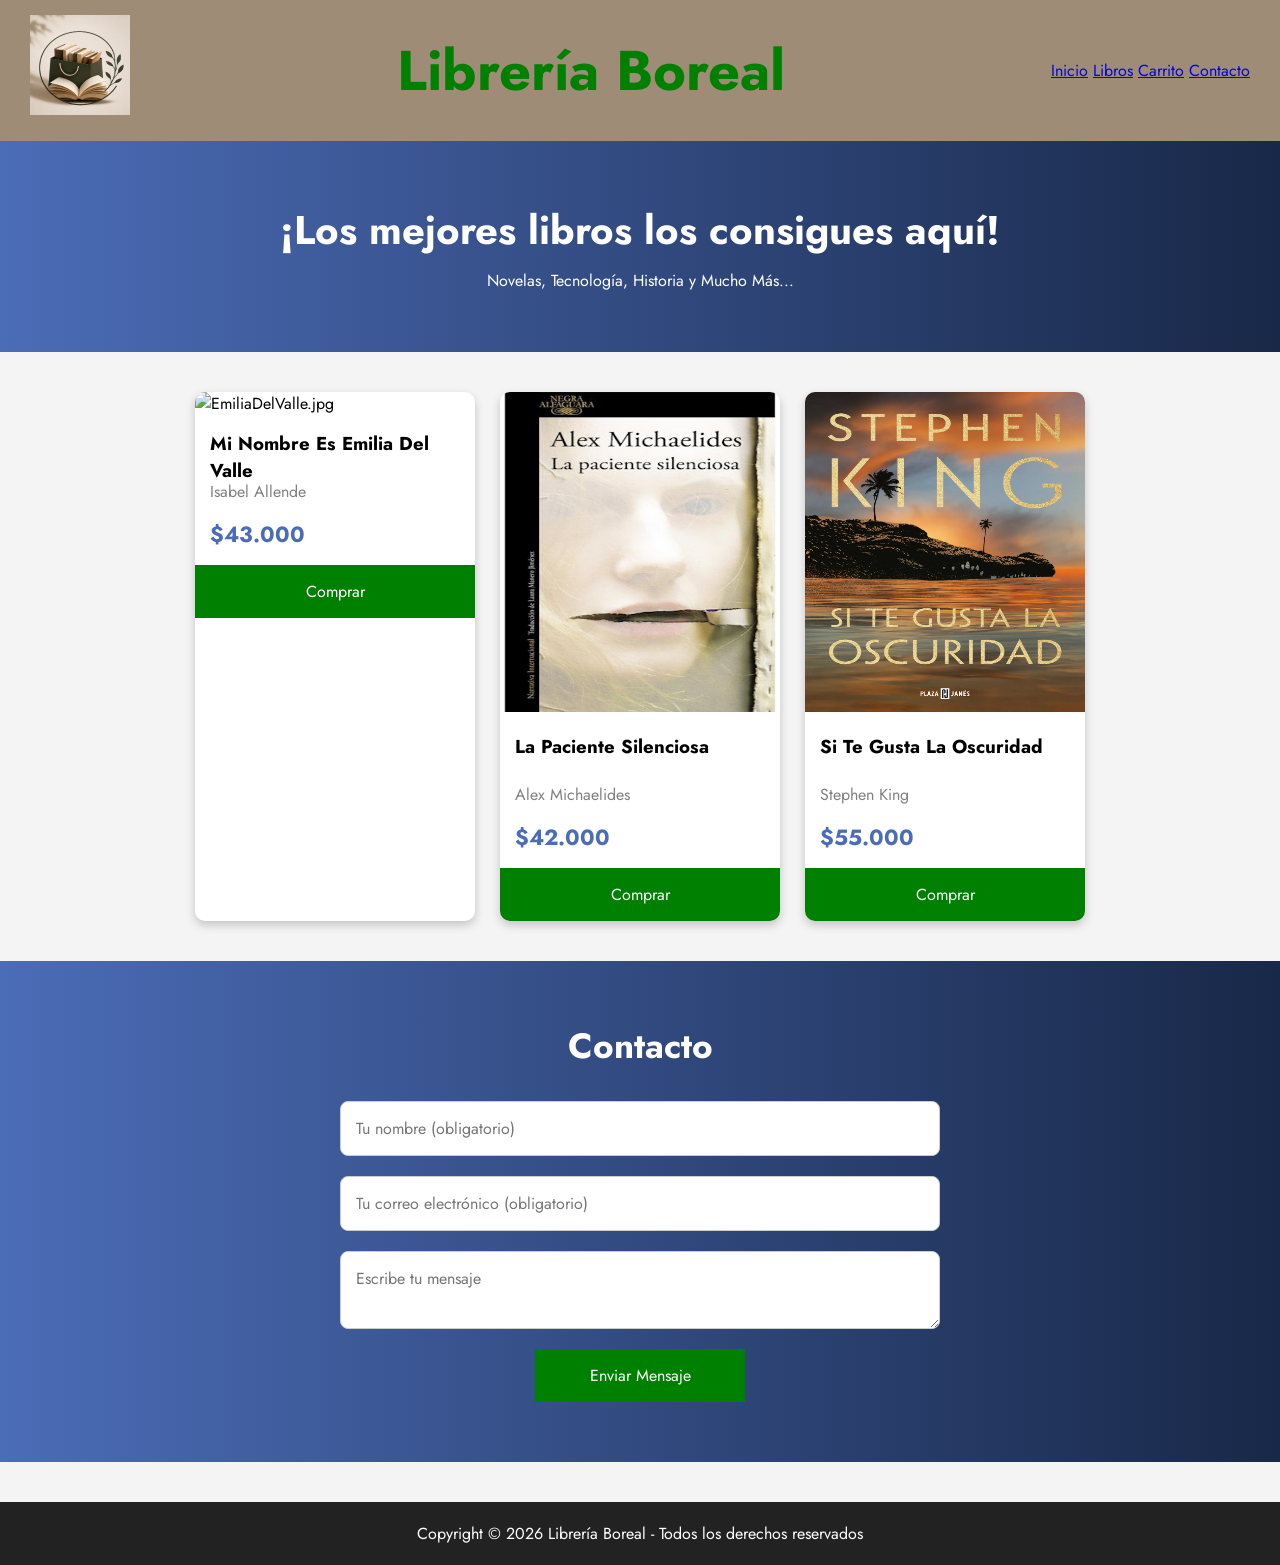
==== index.html @ 625f1947 "primer commit" ====
<!DOCTYPE html>
<html lang="es">
    <head>
        <meta charset="UTF-8">
        <meta http-equiv="X-UA-Compatible" content="IE-edge">
        <meta name="viewport" content="width=device-width,initial-scale=1.0">
        <link rel="preconnect" href="https://fonts.googleapis.com">
        <link rel="preconnect" href="https://fonts.gstatic.com" crossorigin>
        <link href="https://fonts.googleapis.com/css2?family=Jost:ital,wght@0,100..900;1,100..900&display=swap" rel="stylesheet">
        <title>Librería Boreal</title>
        <link rel="stylesheet" href="styles.css">
    </head>

    <body>

        <header> 
            <div class="logo titulo">
                <a href="#"><img src="img/Libreria.jpg" alt="logo principal" width = 100px height = 100px></a>
                      
            </div> 
            
            <div class="titulo">
                <h1>Librería Boreal</h1> 
            </div>
            <nav>
                
                <a href="#">Inicio</a> 
                <a href="#">Libros</a> 
                <a href="#">Carrito</a> 
                <a href="#">Contacto</a> 
            </nav>
        </header>

        <section class="banner">
            <h2>¡Los mejores libros los consigues aquí!</h2>
            <p>Novelas, Tecnología, Historia y Mucho Más...</p>
        </section>

        <main class="libreria">
            <!--Libro 1-->
            <div class="card-libro">
                <img src="img/emiliadelvalle.jpg" alt="EmiliaDelValle.jpg">
                <h3>Mi Nombre Es Emilia Del Valle</h3>        
                <p>Isabel Allende</p>
                <span>$43.000</span>
                <button>Comprar</button>
            </div>

            <!--Libro 2-->
            <div class="card-libro">
                <img src="img/LaPacienteSilenciosa.jpg" alt="LaPacienteSilenciosa.jpg">
                <h3>La Paciente Silenciosa</h3>        
                <p>Alex Michaelides</p>
                <span>$42.000</span>
                <button>Comprar</button>
            </div>

            <!--Libro 3-->
            <div class="card-libro">
                <img src="img/SiTeGustaLaOscuridad.jpg" alt="SiTeGustaLaOscuridad.jpg">
                <h3>Si Te Gusta La Oscuridad</h3>        
                <p>Stephen King</p>
                <span>$55.000</span>
                <button>Comprar</button>
            </div>
        </main>

        <section class="contacto">
            <h4>Contacto</h4>

            <form action="https://formspree.io/f/mlgvgpjw" method="POST">

                <input
                    type="text"
                    name="nombre"
                    placeholder="Tu nombre (obligatorio)"
                    required
                >

                <input
                    type="email"
                    name="email"
                    placeholder="Tu correo electrónico (obligatorio)"
                    required
                >

                <textarea
                    name="mensaje"
                    placeholder="Escribe tu mensaje"
                    required
                ></textarea>

                <button type="submit">Enviar Mensaje</button>
                
            </form>
        </section>

        <footer>
            <p>Copyright © 2026 Librería Boreal - Todos los derechos reservados</p>
        </footer>

    </body>
</html>
---- styles.css ----
*{
    margin : 0 ;
    padding : 0 ;
    box-sizing : border-box ;
    font-family : 'Jost', Arial, sans-serif ;
}

body {
    background-color : #f4f4f4 ;
}

header {
    display : flex ;
    justify-content : space-between ;
    align-items : center ;
    background-color : #9F8C76 ;
    color : white ;
    padding : 15px 30px ;
}

header nav a {
    margin-top : 10px ;
}

header nav a:hover {
    color : #f0a500 ;
}

.logo-titulo {
    color : white ;
    font-size : 28px ;
}

.titulo {
    color : green ;
    font-size : 28px ;
}

.banner {
    background : linear-gradient(to right, #4b6cb7, #182848) ;
    color : white ;
    text-align : center ;
    padding : 60px 20px ;
}

.banner h2 {
    font-size : 40px ;
    margin-bottom : 10px ;
}

.libreria {
    display : flex ;
    justify-content : center ;
    gap : 25px ;
    padding : 40px ;
    flex-wrap : wrap ;
}

.card-libro {
    background-color : white ;
    width : 280px ;
    border-radius : 10px ;
    overflow : hidden ;
    box-shadow : 0px 4px 10px rgba(0,0,0,0.2);
    transition : 0.3s
}

.card-libro:hover {
    transform: translateY(-5px)
}

.card-libro img {
    width : 100% ;
    height : 320px ;
    object-fit : fill ;
}

.card-libro h3 {
    padding : 15px 15px 15px ;
    height : 65px ;
}

.card-libro p {
    padding : 0px 15px;
    color : gray ;
}

.card-libro span {
    display : block ;
    padding : 15px ;
    font-size : 22px ;
    color : #4b6cb7 ;
    font-weight : bold ;
}

.card-libro button {
    width : 100% ;
    padding : 15px ;
    border : none ;
    background-color : green ;
    color : white ;
    font-size : 16px ;
    cursor : pointer ;
    transition : 0.3s ;
}

.card-libro button:hover {
    background-color : #182848 ;
}

.contacto {
    background : linear-gradient(to right, #4b6cb7, #182848) ;
    /* background-color : white ;*/
    padding : 60px 20px ;
    display : flex ;
    flex-direction : column ;
    align-items : center ;
}

.contacto h4 {
    margin-bottom : 30px ;
    font-size : 35px ;
    color : white ;
}

.contacto form {
    width : 100% ;
    max-width : 600px ;
    display : flex ;
    flex-direction : column ;
    gap : 20px ;
}

.contacto input, .contacto textarea {
    padding : 15px ;
    border : 1px solid #ccc ;
    border-radius : 8px ;
    font-size : 16px ;
    outline : none ;
}

.contacto button {
    width : 35% ;
    padding : 15px ;
    border : none ;
    background-color : green ;
    color : white ;
    font-size : 16px ;
    cursor : pointer ;
    transition : 0.3s ;
    align-self : center ;
}


.contacto input:focus, .contacto.textarea:focus {
    background-color : white ;
    color : black ;
    border : none ;
    padding : 15px ;
    font-size : 18px ; 
    border-radius : 8px ;
    cursor : pointer ;
    transition : 0.3s ;
}


.contacto button:hover{
    background-color : #0fcc19 ;
}

footer {
    background-color : #222 ;
    color : white ;
    text-align : center ;
    padding : 20px ;
    margin-top : 40px ;
}
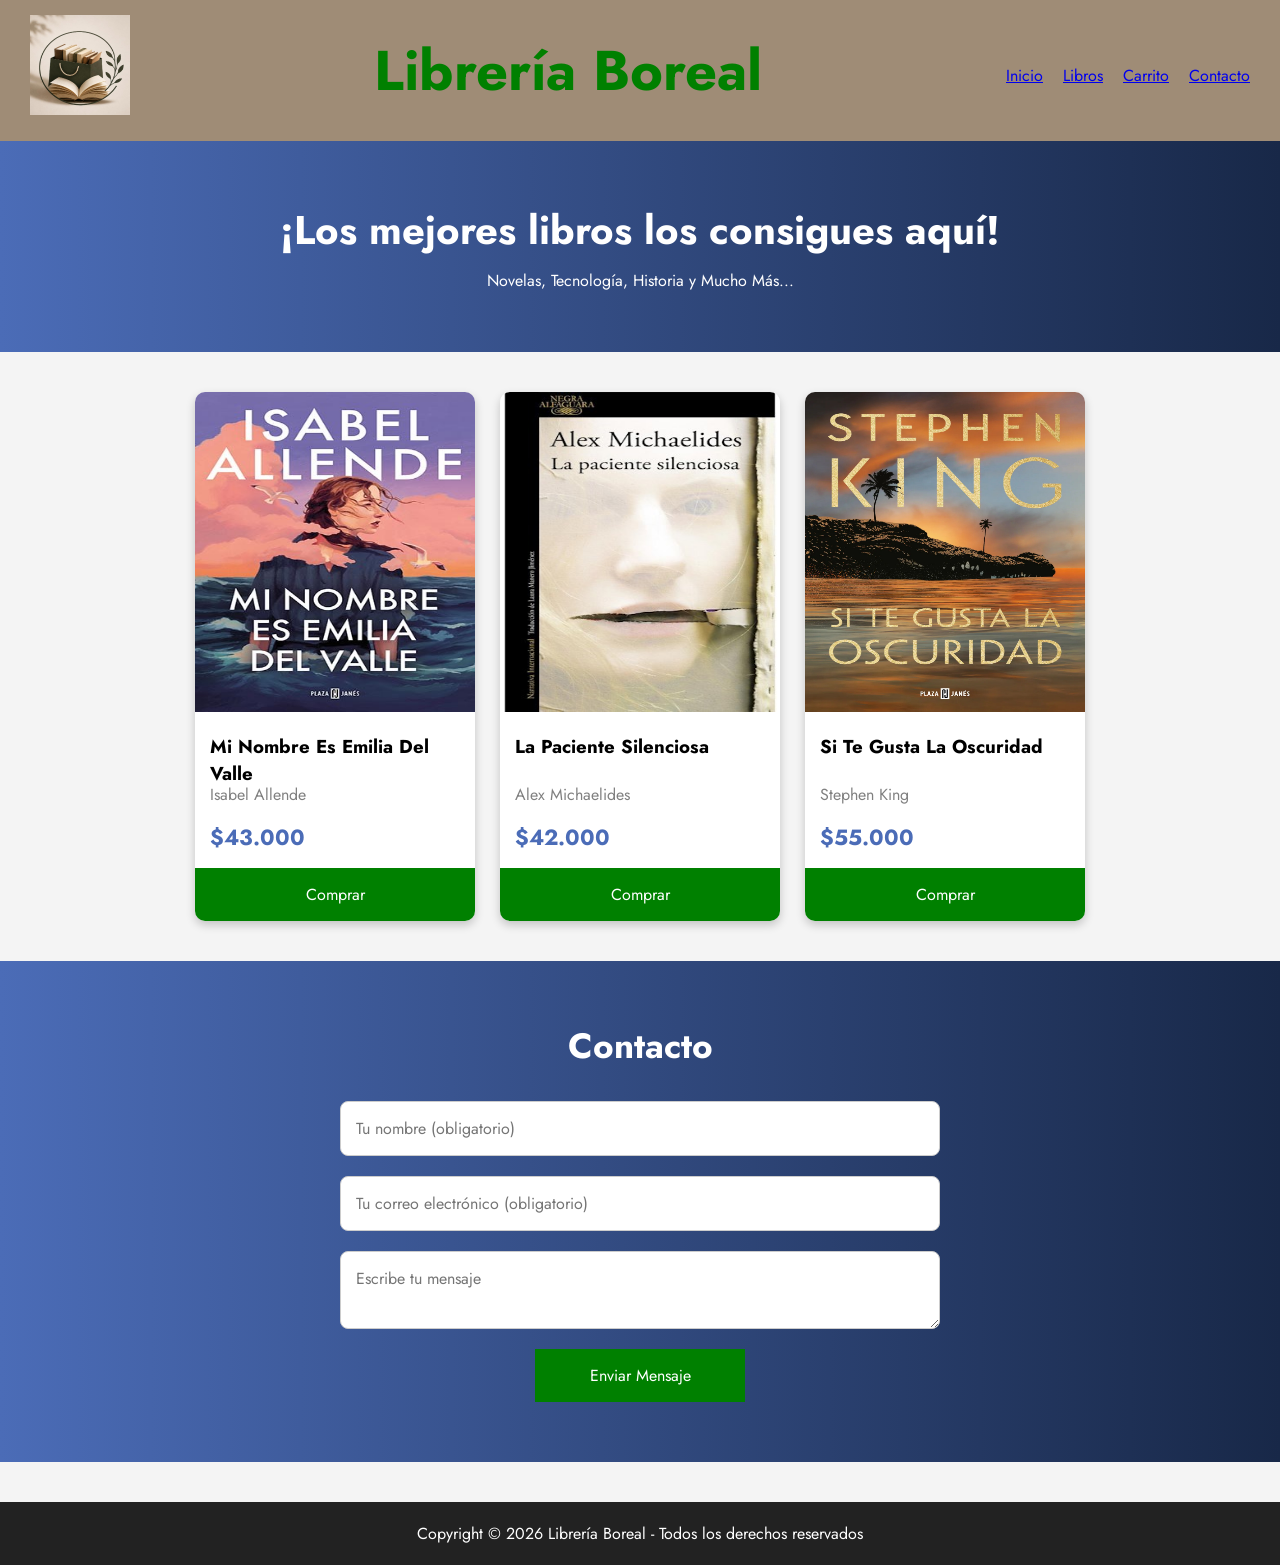
==== commit 89c58922: "Agregar responsive" ====
--- a/index.html
+++ b/index.html
@@ -14,7 +14,7 @@
     <body>
 
         <header> 
-            <div class="logo titulo">
+            <div class="logo-titulo">
                 <a href="#"><img src="img/Libreria.jpg" alt="logo principal" width = 100px height = 100px></a>
                       
             </div> 
@@ -39,7 +39,7 @@
         <main class="libreria">
             <!--Libro 1-->
             <div class="card-libro">
-                <img src="img/emiliadelvalle.jpg" alt="EmiliaDelValle.jpg">
+                <img src="img/emiliaDelValle.jpg" alt="EmiliaDelValle.jpg">
                 <h3>Mi Nombre Es Emilia Del Valle</h3>        
                 <p>Isabel Allende</p>
                 <span>$43.000</span>
--- a/styles.css
+++ b/styles.css
@@ -15,11 +15,18 @@
     align-items : center ;
     background-color : #9F8C76 ;
     color : white ;
+    position : sticky ;
     padding : 15px 30px ;
 }
+
+header nav {
+    display : flex ;
+    gap : 20px ;
+} 
 
 header nav a {
     margin-top : 10px ;
+    position : relative ;
 }
 
 header nav a:hover {
@@ -27,11 +34,16 @@
 }
 
 .logo-titulo {
+    display : flex ;
+    align-items : center ;
     color : white ;
     font-size : 28px ;
+    gap : 10px ;
 }
 
 .titulo {
+    display : flex ;
+    align-items : center ;
     color : green ;
     font-size : 28px ;
 }
@@ -174,4 +186,24 @@
     text-align : center ;
     padding : 20px ;
     margin-top : 40px ;
+}
+
+@media(max-width: 600px){
+
+    header{
+        padding: 20px;
+    }
+
+    nav{
+        gap: 20px;
+        flex-wrap: wrap;
+        justify-content: center;
+    }
+}
+@media(max-width: 900px){
+
+    header{
+        flex-direction: column;
+        gap: 20px;
+    }
 }
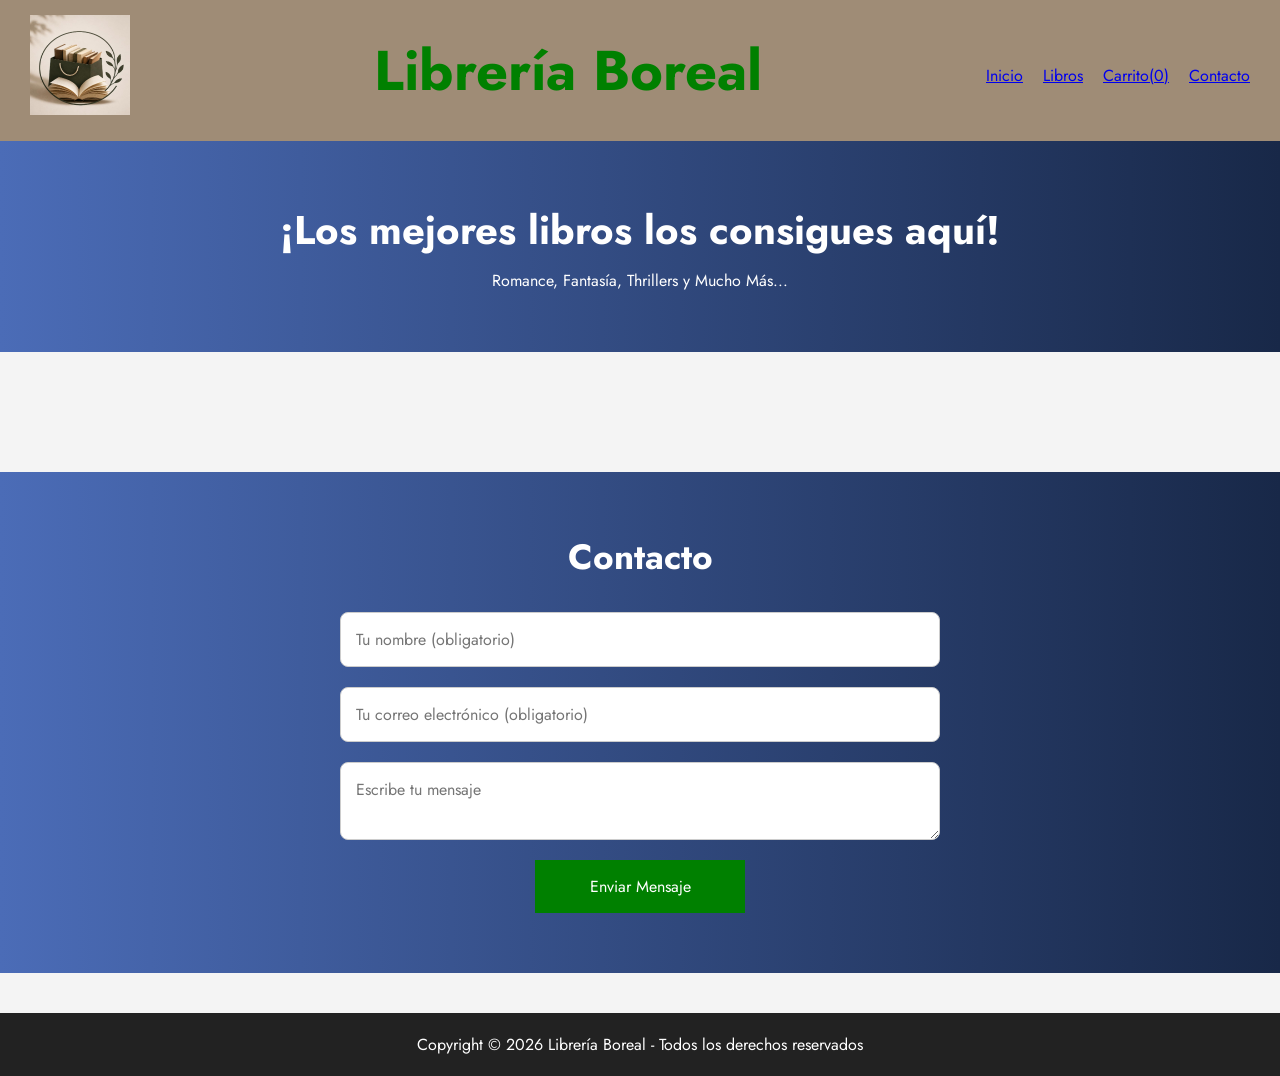
==== commit 66efb484: "Entrega final de curso frontend" ====
--- a/index.html
+++ b/index.html
@@ -9,6 +9,7 @@
         <link href="https://fonts.googleapis.com/css2?family=Jost:ital,wght@0,100..900;1,100..900&display=swap" rel="stylesheet">
         <title>Librería Boreal</title>
         <link rel="stylesheet" href="styles.css">
+        
     </head>
 
     <body>
@@ -24,45 +25,52 @@
             </div>
             <nav>
                 
-                <a href="#">Inicio</a> 
+                <a href="index.html">Inicio</a> 
                 <a href="#">Libros</a> 
-                <a href="#">Carrito</a> 
-                <a href="#">Contacto</a> 
+                <a href="carrito.html" id="link-carrito">Carrito(<span id ="contador-carrito">0</span>)</a> 
+                <a href="contacto.html">Contacto</a> 
             </nav>
         </header>
 
         <section class="banner">
             <h2>¡Los mejores libros los consigues aquí!</h2>
-            <p>Novelas, Tecnología, Historia y Mucho Más...</p>
+            <p>Romance, Fantasía, Thrillers y Mucho Más...</p>
         </section>
 
+        
         <main class="libreria">
-            <!--Libro 1-->
+            <div id="contenedor-libros">
+
+            </div>
+
+            <div id = "card-libro"></div>
+            
+            <!--Libro 1
             <div class="card-libro">
                 <img src="img/emiliaDelValle.jpg" alt="EmiliaDelValle.jpg">
                 <h3>Mi Nombre Es Emilia Del Valle</h3>        
                 <p>Isabel Allende</p>
                 <span>$43.000</span>
                 <button>Comprar</button>
-            </div>
+            </div>-->
 
-            <!--Libro 2-->
+            <!--Libro 2
             <div class="card-libro">
                 <img src="img/LaPacienteSilenciosa.jpg" alt="LaPacienteSilenciosa.jpg">
                 <h3>La Paciente Silenciosa</h3>        
                 <p>Alex Michaelides</p>
                 <span>$42.000</span>
                 <button>Comprar</button>
-            </div>
+            </div>-->
 
-            <!--Libro 3-->
+            <!--Libro 3
             <div class="card-libro">
                 <img src="img/SiTeGustaLaOscuridad.jpg" alt="SiTeGustaLaOscuridad.jpg">
                 <h3>Si Te Gusta La Oscuridad</h3>        
                 <p>Stephen King</p>
                 <span>$55.000</span>
                 <button>Comprar</button>
-            </div>
+            </div>-->
         </main>
 
         <section class="contacto">
@@ -98,6 +106,7 @@
         <footer>
             <p>Copyright © 2026 Librería Boreal - Todos los derechos reservados</p>
         </footer>
+    <script src = "script.js"></script>
 
     </body>
 </html>
--- a/styles.css
+++ b/styles.css
@@ -10,16 +10,16 @@
 }
 
 header {
-    display : flex ;
-    justify-content : space-between ;
+    display : grid ;
+    grid-template-columns: 120px 1fr auto;
     align-items : center ;
     background-color : #9F8C76 ;
     color : white ;
-    position : sticky ;
     padding : 15px 30px ;
 }
 
 header nav {
+    justify-self: end;
     display : flex ;
     gap : 20px ;
 } 
@@ -39,11 +39,14 @@
     color : white ;
     font-size : 28px ;
     gap : 10px ;
+    justify-self: start;
 }
 
 .titulo {
+
     display : flex ;
     align-items : center ;
+    justify-content: center;
     color : green ;
     font-size : 28px ;
 }
@@ -68,14 +71,28 @@
     flex-wrap : wrap ;
 }
 
+#card-libro {
+    display: grid;
+    grid-template-columns: repeat(4, 1fr);
+    gap: 40px;
+    padding: 20px;
+}
+
 .card-libro {
+    border: 1px solid #ddd;
+    border-radius: 10px;
+    padding: 15px;
+    text-align: center;
+}
+
+/**.card-libro {
     background-color : white ;
     width : 280px ;
     border-radius : 10px ;
     overflow : hidden ;
     box-shadow : 0px 4px 10px rgba(0,0,0,0.2);
     transition : 0.3s
-}
+}**/
 
 .card-libro:hover {
     transform: translateY(-5px)
@@ -87,10 +104,12 @@
     object-fit : fill ;
 }
 
+
 .card-libro h3 {
     padding : 15px 15px 15px ;
     height : 65px ;
 }
+
 
 .card-libro p {
     padding : 0px 15px;
@@ -116,8 +135,132 @@
     transition : 0.3s ;
 }
 
+
 .card-libro button:hover {
     background-color : #182848 ;
+}
+
+#carrito {
+    display: flex;
+    flex-wrap: wrap;
+    grid-template-columns: repeat(auto-fit, 450px);
+    gap: 15px;
+    padding: 20px;
+    justify-content: center;
+    align-items: center;
+}
+
+.item-carrito {
+    display: flex;
+    align-items: center;
+    gap: 20px;
+    background: white;
+    margin: 5px 0;
+    padding: 15px;
+    border-radius: 10px;
+    box-shadow: 0px 2px 8px rgba(0,0,0,0.15);
+    width: 450px;
+}
+
+.item-carrito img {
+    width: 80px;
+    height: 120px;
+    object-fit: cover;
+    border-radius: 5px;
+}
+
+.info-carrito {
+    flex: 1;
+}
+
+.info-carrito h3 {
+    margin-bottom: 10px;
+}
+
+.info-carrito p {
+    margin: 5px 0;
+    color: #555;
+}
+
+.cantidad {
+    display: flex;
+    align-items: center;
+    gap: 10px;
+    margin: 10px 0;
+}
+
+.cantidad button {
+    width: 30px;
+    height: 30px;
+    border: none;
+    cursor: pointer;
+    border-radius: 5px;
+}
+
+.cantidad span {
+    font-weight: bold;
+    min-width: 25px;
+    text-align: center;
+}
+
+.acciones-carrito {
+    display: flex;
+    justify-content: center;
+    gap: 20px;
+    margin-top: 30px;
+    margin-bottom: 30px;
+}
+
+.btn-continuar,
+.btn-finalizar {
+    padding: 12px 25px;
+    border: none;
+    border-radius: 8px;
+    cursor: pointer;
+    font-size: 16px;
+    align-items: center;
+}
+
+.btn-vaciar{
+    display : flex;
+    padding: 12px 25px;
+    border: none;
+    border-radius: 8px;
+    cursor: pointer;
+    font-size: 16px;
+    align-items: center;
+    margin-top: 40px;
+}
+
+.btn-continuar {
+    background-color: #4b6cb7;
+    color: white;
+}
+
+.btn-finalizar {
+    background-color: green;
+    color: white;
+}
+
+.btn-vaciar {
+    justify-content: center;
+    margin : auto;
+    background-color: rgb(171, 41, 41);
+    color: white;
+    margin-bottom : 10px ;
+}
+
+.btn-vaciar:hover,
+.btn-continuar:hover,
+.btn-finalizar:hover {
+    opacity: 0.9;
+}
+
+#total {
+    text-align: center;
+    margin-top: 20px;
+    margin-bottom: 20px;
+    font-size: 32px;
 }
 
 .contacto {
@@ -129,6 +272,23 @@
     align-items : center ;
 }
 
+
+
+.contacto-formulario {
+    width: 30%;
+    flex-shrink: 0;
+    background: white;
+    padding: 40px ;
+    border-radius: 20px;
+
+}
+
+
+.contacto-formulario h4{
+    margin-bottom : 30px ;
+    font-size : 35px ;
+    color : black;
+}
 .contacto h4 {
     margin-bottom : 30px ;
     font-size : 35px ;
@@ -143,6 +303,17 @@
     gap : 20px ;
 }
 
+.contacto-formulario form {
+    display : flex ;
+    flex-direction : column ;
+    gap : 15px ;
+}
+
+.contacto-formulario input, .contacto-formulario textarea{
+    padding: 15px;
+    border: 1px solid #ccc;
+    border-radius: 8px;
+}
 .contacto input, .contacto textarea {
     padding : 15px ;
     border : 1px solid #ccc ;
@@ -151,6 +322,7 @@
     outline : none ;
 }
 
+.contacto-formulario button,
 .contacto button {
     width : 35% ;
     padding : 15px ;
@@ -191,19 +363,166 @@
 @media(max-width: 600px){
 
     header{
-        padding: 20px;
+        padding: 15px;
+        gap : 5px ;
+        align-items : center ;
     }
 
     nav{
-        gap: 20px;
+        gap: 18px;
         flex-wrap: wrap;
         justify-content: center;
     }
-}
+
+    .titulo {
+        align-items : center ;
+        font-size : 18px ;
+    }
+
+    .banner {
+        padding : 20px 20px ;
+}
+
+    .banner h2 {
+        font-size : 15px ;
+        margin-bottom : 5 ;
+}
+
+    .banner p {
+        font-size : 15px ;
+        margin-bottom : 5 ;
+    }
+}
+
+.contacto-pagina {
+    display:flex;
+    padding: 50px 80px;
+    gap: 40px;
+    justify-content: space-between;
+    align-items: flex-start;
+
+}
+
+.contacto-pagina h2 {
+    text-align: center;
+    font-size: 3rem;
+    margin-bottom: 15px;
+    color: white;
+}
+
+.contacto-pagina p {
+    text-align: left;
+    color: black;
+    margin-bottom: 30px;
+}
+
+.contacto-pagina form {
+    display: flex;
+    flex-direction: column;
+    gap: 20px;
+}
+
+.info-contacto {
+    width:25%;
+}
+
+.info-contacto h2 {
+    color: #182848;
+    margin-bottom: 30px;
+    font-size: 2.5rem;
+}
+
+.dato-contacto {
+    margin-bottom: 25px;
+}
+
+.dato-contacto h3 {
+    color: #4b6cb7;
+    margin-bottom: 8px;
+}
+
+.dato-contacto p {
+    margin-left: 30px;
+}
+
+.horarios p {
+    margin: 0;
+    margin-left:30px;
+    line-height: 1.5;
+}
+
+.mapa {
+    width: 35%;
+    border-radius: 15px;
+    overflow: hidden;
+}
+
+
 @media(max-width: 900px){
 
     header{
+        display: flex;
         flex-direction: column;
-        gap: 20px;
-    }
-}+        gap: 5px;
+        align-items : center ;
+    }
+
+    .titulo {
+        align-items : center ;
+        font-size : 18px ;
+    }
+
+    .banner {
+        padding : 20px 20px ;
+    }
+    .banner h2 {
+        font-size : 15px ;
+        margin-bottom : 5 ;
+    }
+
+    .banner p {
+        font-size : 15px ;
+        margin-bottom : 5 ;
+    }
+
+    #card-libro {
+        grid-template-columns: 1fr;
+        justify-items: center;
+    }
+
+    .card-libro {
+        width: 90%;
+        max-width: 350px;
+    }
+
+    .contacto-pagina {
+        flex-direction: column;
+        align-items: center;
+        padding: 30px 20px;
+    }
+
+    .contacto-formulario {
+        order: 1;
+        width: 100%;
+        max-width: 450px;
+    }
+
+    .info-contacto {
+        order: 2;
+        width: 100%;
+        text-align: center;
+    }
+
+    .info-contacto p{
+        order: 2;
+        width: 100%;
+        text-align: center;
+    }
+
+    .mapa {
+        order: 3;
+        width: 100%;
+        max-width: 450px;
+    }
+
+}
